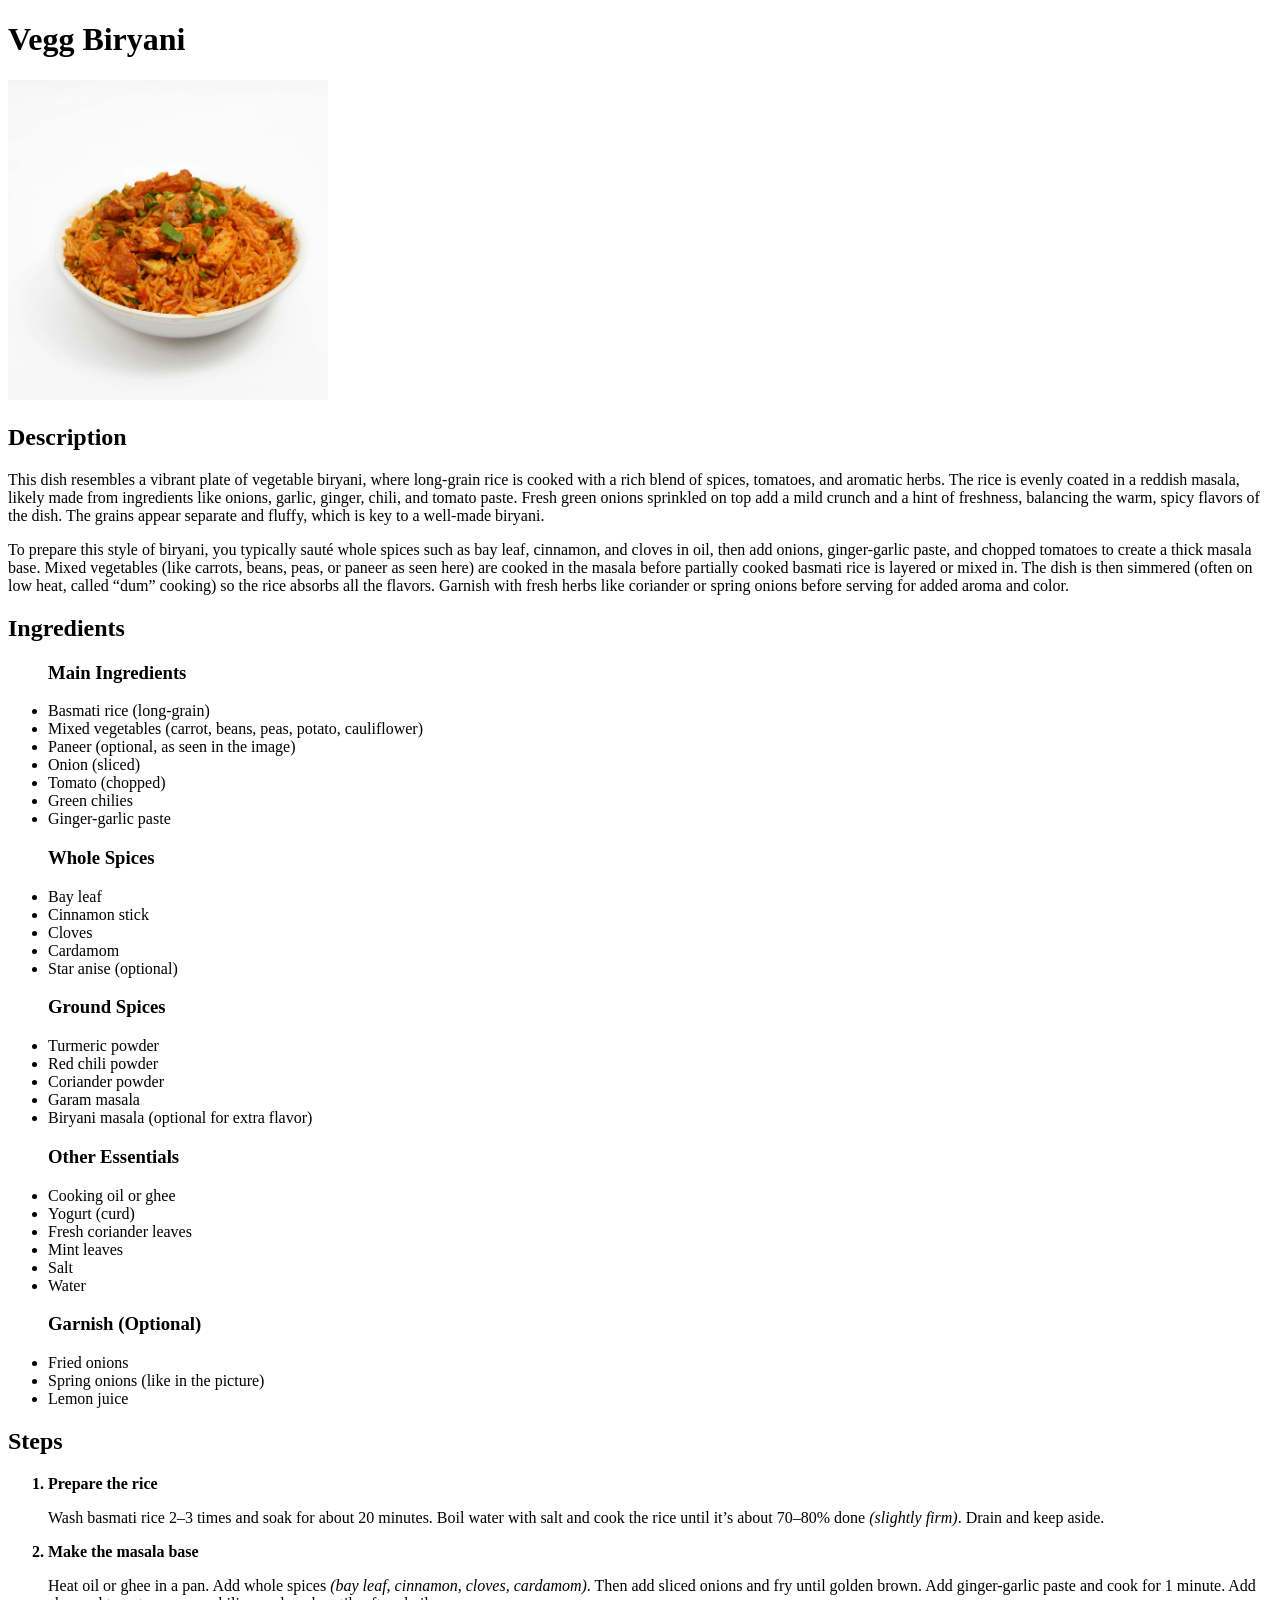
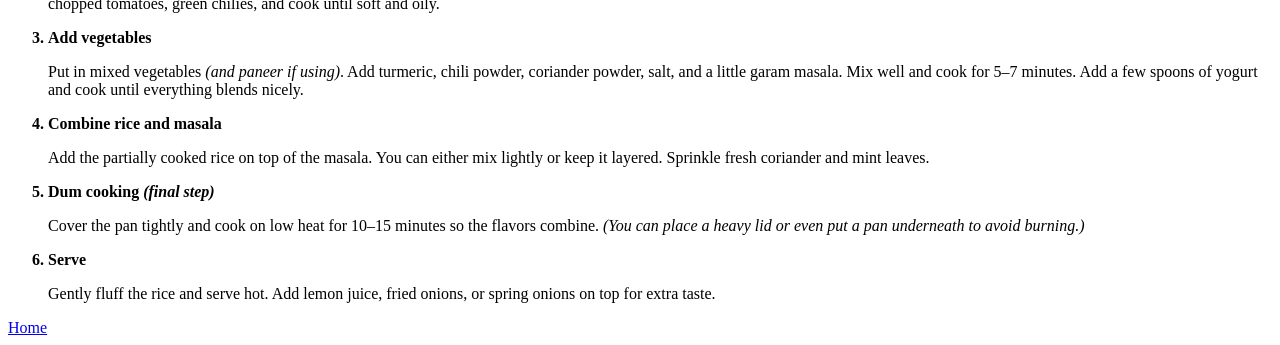
==== recipes/biryani.html @ c3fc405f "I complete my firt project Odin Recipes" ====
<!DOCTYPE html>
<html lang="en">
  <head>
    <meta charset="UTF-8">
    <title>Biryani</title>
  </head>
  <body>
    <h1>Vegg Biryani</h1>
    <img src="../images/recipee.jpg" height="320" width="320" alt="image of vegg biryani">
    <h2>Description</h2>
    <p>This dish resembles a vibrant plate of vegetable biryani, where long-grain rice is cooked with a rich blend of spices, tomatoes, and aromatic herbs. The rice is evenly coated in a reddish masala, likely made from ingredients like onions, garlic, ginger, chili, and tomato paste. Fresh green onions sprinkled on top add a mild crunch and a hint of freshness, balancing the warm, spicy flavors of the dish. The grains appear separate and fluffy, which is key to a well-made biryani.</p>

    <p>To prepare this style of biryani, you typically sauté whole spices such as bay leaf, cinnamon, and cloves in oil, then add onions, ginger-garlic paste, and chopped tomatoes to create a thick masala base. Mixed vegetables (like carrots, beans, peas, or paneer as seen here) are cooked in the masala before partially cooked basmati rice is layered or mixed in. The dish is then simmered (often on low heat, called “dum” cooking) so the rice absorbs all the flavors. Garnish with fresh herbs like coriander or spring onions before serving for added aroma and color.</p>
    <h2>Ingredients</h2>
    <ul>
      <h3>Main Ingredients</h3>
      
      <li>Basmati rice (long-grain)</li>
      <li>Mixed vegetables (carrot, beans, peas, potato, cauliflower)</li>
      <li>Paneer (optional, as seen in the image)</li>
      <li>Onion (sliced)</li>
      <li>Tomato (chopped)</li>
      <li>Green chilies</li>
      <li>Ginger-garlic paste</li>
      
      <h3>Whole Spices</h3>
      
      <li>Bay leaf</li>
      <li>Cinnamon stick</>
      <li>Cloves</li>
      <li>Cardamom</li>
      <li>Star anise (optional)</li>
      
      <h3>Ground Spices</h3>
      
      <li>Turmeric powder</li>
      <li>Red chili powder</li>
      <li>Coriander powder</li>
      <li>Garam masala</li>
      <li>Biryani masala (optional for extra flavor)</li>
      
      <h3>Other Essentials</h3>
      
      <li>Cooking oil or ghee</li>
      <li>Yogurt (curd)</li>
      <li>Fresh coriander leaves</li>
      <li>Mint leaves</li>
      <li>Salt</li>
      <li>Water</li>
      
      <h3>Garnish (Optional)</h3>
      
      <li>Fried onions</li>
      <li>Spring onions (like in the picture)</li>
      <li>Lemon juice</li>
    </ul>
    
    <h2>Steps</h2>
    
    <ol>
      <strong><li>Prepare the rice</li></strong>
      <p>Wash basmati rice 2–3 times and soak for about 20 minutes. Boil water with salt and cook the rice until it’s about 70–80% done <em>(slightly firm)</em>. Drain and keep aside.</p>
      <strong><li>Make the masala base</li></strong>
      <p>Heat oil or ghee in a pan. Add whole spices<em> (bay leaf, cinnamon, cloves, cardamom)</em>. Then add sliced onions and fry until golden brown. Add ginger-garlic paste and cook for 1 minute. Add chopped tomatoes, green chilies, and cook until soft and oily.</p>
      <strong><li>Add vegetables</li></strong>
      <p>Put in mixed vegetables<em> (and paneer if using)</em>. Add turmeric, chili powder, coriander powder, salt, and a little garam masala. Mix well and cook for 5–7 minutes. Add a few spoons of yogurt and cook until everything blends nicely.</p>
      <strong><li>Combine rice and masala</li></strong>
      <p>Add the partially cooked rice on top of the masala. You can either mix lightly or keep it layered. Sprinkle fresh coriander and mint leaves.</p>
      <strong><li>Dum cooking <em>(final step)</em></li></strong>
      <p>Cover the pan tightly and cook on low heat for 10–15 minutes so the flavors combine. <em>(You can place a heavy lid or even put a pan underneath to avoid burning.)</em></p>
      <strong><li>Serve</li></strong>
      <p>Gently fluff the rice and serve hot. Add lemon juice, fried onions, or spring onions on top for extra taste.</p>
    </ol>
    <a href="../index.html">Home</a>
  </body>
</html>
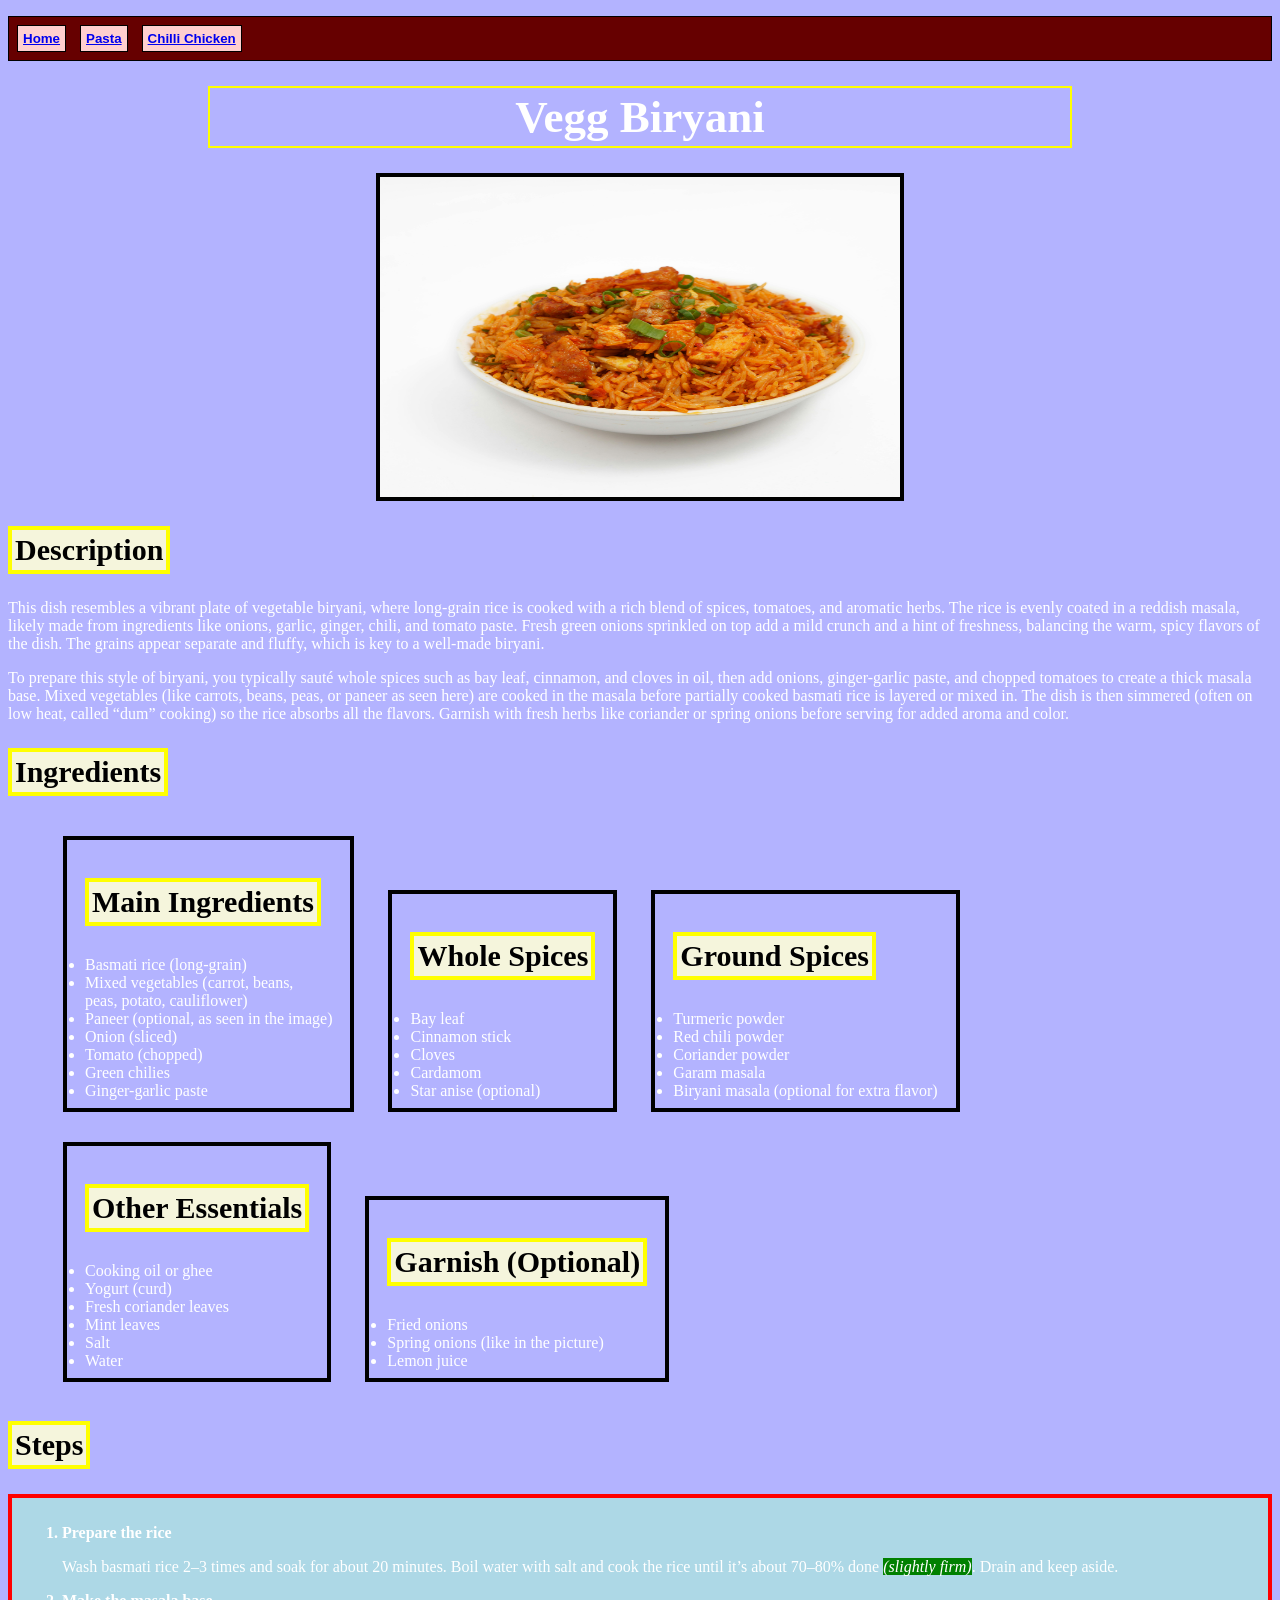
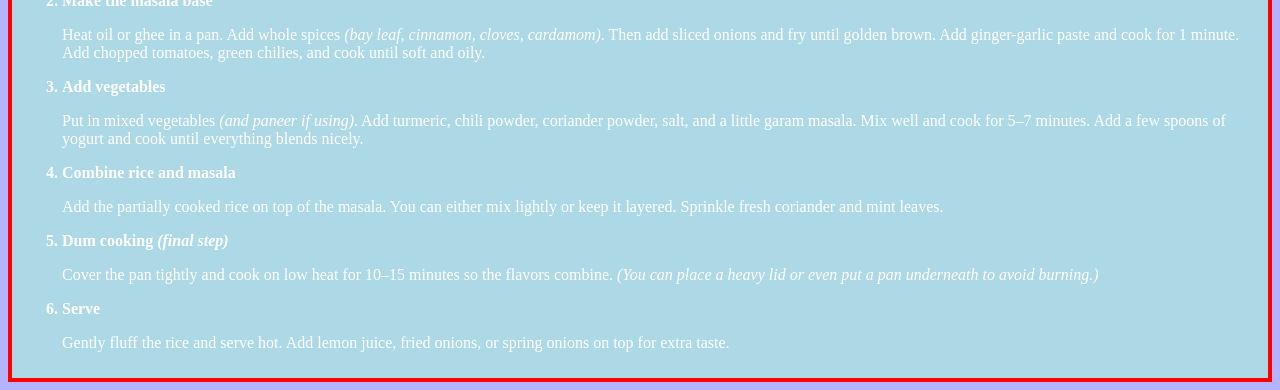
==== commit abb2f49f: "style two pages using css index and biryani page" ====
--- a/recipes/biryani.html
+++ b/recipes/biryani.html
@@ -3,26 +3,35 @@
   <head>
     <meta charset="UTF-8">
     <title>Biryani</title>
+    <link rel="stylesheet" href="biryani.css">
   </head>
-  <body>
-    <h1>Vegg Biryani</h1>
-    <img src="../images/recipee.jpg" height="320" width="320" alt="image of vegg biryani">
-    <h2>Description</h2>
-    <p>This dish resembles a vibrant plate of vegetable biryani, where long-grain rice is cooked with a rich blend of spices, tomatoes, and aromatic herbs. The rice is evenly coated in a reddish masala, likely made from ingredients like onions, garlic, ginger, chili, and tomato paste. Fresh green onions sprinkled on top add a mild crunch and a hint of freshness, balancing the warm, spicy flavors of the dish. The grains appear separate and fluffy, which is key to a well-made biryani.</p>
+  <body class="bgcol" class="txt">
+    <ul id="ul1">
+    <button id="btn"><a href="../index.html">Home</a></button>
+    <button id="btn"><a href="../pasta.html">Pasta</a></button>
+    <button id="btn"><a href="../chilli-chicken.html">Chilli Chicken</a></button>
+    </ul>
+    <h1 id="txt">Vegg Biryani</h1>
+    <img src="../images/recipee.jpg"  alt="image of vegg biryani" class="img">
+    <h2 class="h2">Description</h2>
+    <p class="p1">This dish resembles a vibrant plate of vegetable biryani, where long-grain rice is cooked with a rich blend of spices, tomatoes, and aromatic herbs. The rice is evenly coated in a reddish masala, likely made from ingredients like onions, garlic, ginger, chili, and tomato paste. Fresh green onions sprinkled on top add a mild crunch and a hint of freshness, balancing the warm, spicy flavors of the dish. The grains appear separate and fluffy, which is key to a well-made biryani.</p>
 
     <p>To prepare this style of biryani, you typically sauté whole spices such as bay leaf, cinnamon, and cloves in oil, then add onions, ginger-garlic paste, and chopped tomatoes to create a thick masala base. Mixed vegetables (like carrots, beans, peas, or paneer as seen here) are cooked in the masala before partially cooked basmati rice is layered or mixed in. The dish is then simmered (often on low heat, called “dum” cooking) so the rice absorbs all the flavors. Garnish with fresh herbs like coriander or spring onions before serving for added aroma and color.</p>
-    <h2>Ingredients</h2>
+    <h2 class="h2">Ingredients</h2>
     <ul>
+      <div class="one">
       <h3>Main Ingredients</h3>
       
       <li>Basmati rice (long-grain)</li>
-      <li>Mixed vegetables (carrot, beans, peas, potato, cauliflower)</li>
+      <li>Mixed vegetables (carrot, beans,<br> peas, potato, cauliflower)</li>
       <li>Paneer (optional, as seen in the image)</li>
       <li>Onion (sliced)</li>
       <li>Tomato (chopped)</li>
       <li>Green chilies</li>
       <li>Ginger-garlic paste</li>
+      </div>
       
+      <div class="one">
       <h3>Whole Spices</h3>
       
       <li>Bay leaf</li>
@@ -30,7 +39,9 @@
       <li>Cloves</li>
       <li>Cardamom</li>
       <li>Star anise (optional)</li>
+      </div>
       
+      <div class="one">
       <h3>Ground Spices</h3>
       
       <li>Turmeric powder</li>
@@ -38,7 +49,9 @@
       <li>Coriander powder</li>
       <li>Garam masala</li>
       <li>Biryani masala (optional for extra flavor)</li>
+      </div>
       
+      <div class="one">
       <h3>Other Essentials</h3>
       
       <li>Cooking oil or ghee</li>
@@ -47,19 +60,23 @@
       <li>Mint leaves</li>
       <li>Salt</li>
       <li>Water</li>
+      </div>
       
+      <div class="one">
       <h3>Garnish (Optional)</h3>
       
       <li>Fried onions</li>
       <li>Spring onions (like in the picture)</li>
       <li>Lemon juice</li>
+      </div>
     </ul>
     
-    <h2>Steps</h2>
+    <h2 class="h2">Steps</h2>
     
+    <div class="blk2">
     <ol>
       <strong><li>Prepare the rice</li></strong>
-      <p>Wash basmati rice 2–3 times and soak for about 20 minutes. Boil water with salt and cook the rice until it’s about 70–80% done <em>(slightly firm)</em>. Drain and keep aside.</p>
+      <p>Wash basmati rice 2–3 times and soak for about 20 minutes. Boil water with salt and cook the rice until it’s about 70–80% done <em class="em">(slightly firm)</em>. Drain and keep aside.</p>
       <strong><li>Make the masala base</li></strong>
       <p>Heat oil or ghee in a pan. Add whole spices<em> (bay leaf, cinnamon, cloves, cardamom)</em>. Then add sliced onions and fry until golden brown. Add ginger-garlic paste and cook for 1 minute. Add chopped tomatoes, green chilies, and cook until soft and oily.</p>
       <strong><li>Add vegetables</li></strong>
@@ -71,6 +88,6 @@
       <strong><li>Serve</li></strong>
       <p>Gently fluff the rice and serve hot. Add lemon juice, fried onions, or spring onions on top for extra taste.</p>
     </ol>
-    <a href="../index.html">Home</a>
+    </div>
   </body>
 </html>
--- a/recipes/biryani.css
+++ b/recipes/biryani.css
@@ -0,0 +1,67 @@
+.bgcol{
+  background-color: #b3b3ff;
+  font-family: "Times New Roman", Times, serif;
+}
+
+.txt, .bgcol {
+  color: white;
+}
+
+#txt{
+  text-align: center;
+  border: 2px solid yellow;
+  padding: 3px ;
+  margin: 25px ;
+  margin-left: 200px;
+  margin-right: 200px;
+  font-size: 45px ;
+  font-weight: bold;
+}
+
+.img{
+  display: block;
+  border: 4px solid black;
+  margin: 0 auto;
+  height: 320px;
+  width: 520px;
+}
+
+.h2, h3{
+  font-size: 30px;
+  border: 4px solid yellow;
+  width: fit-content;
+  padding: 3px;
+  background-color: beige;
+  color: black;
+}
+
+.one {
+  display: inline-block;
+  border: 4px solid black;
+  padding: 8px 18px;
+  margin: 15px;
+}
+
+.em {
+  background-color: green;
+}
+
+.blk2 {
+  border: 4px solid red;
+  padding:10px ;
+  background-color: lightblue;
+}
+#btn {
+  background-color: #ffcfcf;
+  margin: 5px;
+  border: 1px solid black;
+  padding: 5px ;
+  font-weight: bold;
+}
+
+#ul1 {
+  border: 1px solid black;
+  padding: 3px;
+  background-color: #660000 ;
+  
+}
